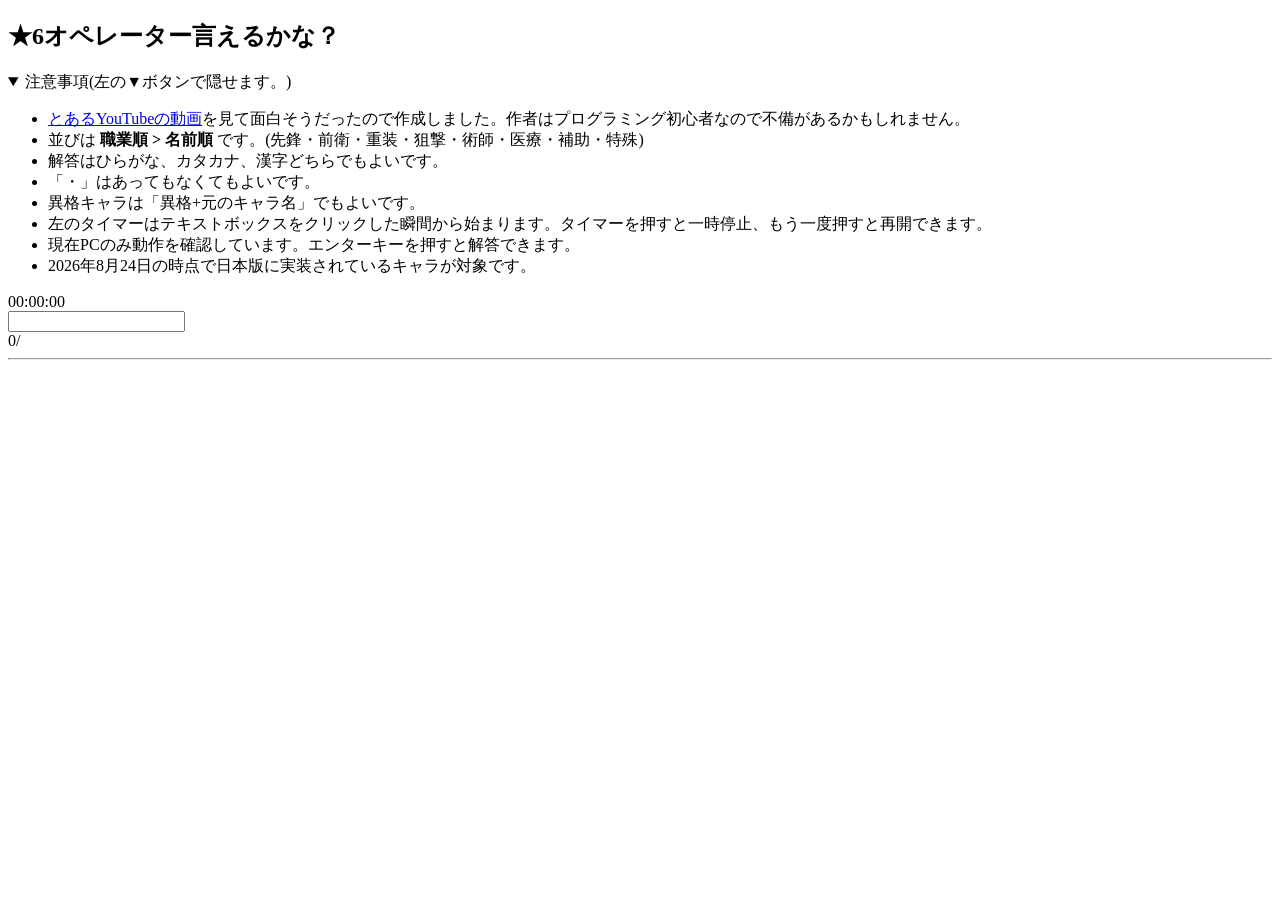
==== arknights/chara6ans.html @ feb24980 "Create chara6ans.html" ====
<!DOCTYPE html>
<html>
<head>
  <meta charset="UTF-8">
  <title>★6オペレーター言えるかな？</title>
  <link rel="stylesheet" href="./css/chara6ans.css" type="text/css">
</head>
<body>
  <header>
    <h2>★6オペレーター言えるかな？</h2>
    <details open><summary>注意事項(左の▼ボタンで隠せます。)</summary>
      <!-- リスト -->
      <ul>
        <li><a href="https://www.youtube.com/watch?v=WDg3FtI_yYk">とあるYouTubeの動画</a>を見て面白そうだったので作成しました。作者はプログラミング初心者なので不備があるかもしれません。</li>
        <li>並びは <strong>職業順 > 名前順</strong> です。(先鋒・前衛・重装・狙撃・術師・医療・補助・特殊)</li>
        <li>解答はひらがな、カタカナ、漢字どちらでもよいです。</li>
        <li>「・」はあってもなくてもよいです。</li>
        <li>異格キャラは「異格+元のキャラ名」でもよいです。</li>
        <li>左のタイマーはテキストボックスをクリックした瞬間から始まります。タイマーを押すと一時停止、もう一度押すと再開できます。</li>
        <li>現在PCのみ動作を確認しています。エンターキーを押すと解答できます。</li>
        <li>2026年8月24日の時点で日本版に実装されているキャラが対象です。</li>
      </ul>
    </details>

    <!-- 解答部分 -->
    <div class="grid-container">
      <!-- タイマー -->
      <div class="grid__item" id="gi1">
        <div class="ansPlace" id="timer">00:00:00</div>
      </div>

      <!-- テキストボックス -->
      <div class="grid__item" id="gi2">
        <input type="text" name="characterName" id="inputBox" autocomplete="off">
      </div>

      <!-- カウント -->
      <div class="grid__item" id="gi3">
        <div class="ansPlace">
          <span id="counter">0</span>/
          <span id="counter2"></span>
        </div>
      </div>
    </div>
    <hr>
  </header>

  <div id="result"></div>

  <script src="./js/chara6ans.js"></script>

</body>
</html>
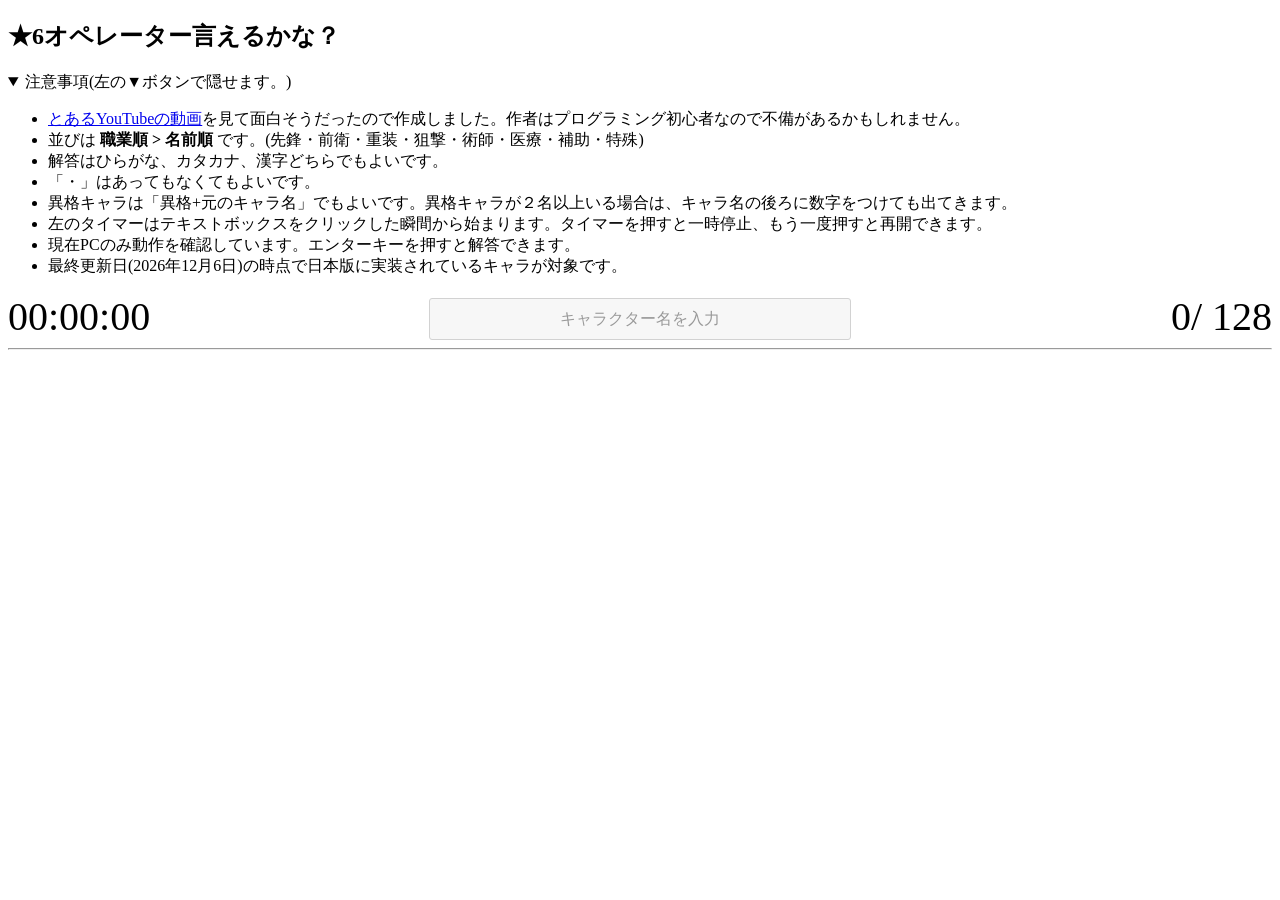
==== commit f2fbdd44: "新キャラ追加など" ====
--- a/arknights/chara6ans.html
+++ b/arknights/chara6ans.html
@@ -15,10 +15,10 @@
         <li>並びは <strong>職業順 > 名前順</strong> です。(先鋒・前衛・重装・狙撃・術師・医療・補助・特殊)</li>
         <li>解答はひらがな、カタカナ、漢字どちらでもよいです。</li>
         <li>「・」はあってもなくてもよいです。</li>
-        <li>異格キャラは「異格+元のキャラ名」でもよいです。</li>
+        <li>異格キャラは「異格+元のキャラ名」でもよいです。異格キャラが２名以上いる場合は、キャラ名の後ろに数字をつけても出てきます。</li>
         <li>左のタイマーはテキストボックスをクリックした瞬間から始まります。タイマーを押すと一時停止、もう一度押すと再開できます。</li>
         <li>現在PCのみ動作を確認しています。エンターキーを押すと解答できます。</li>
-        <li>2026年8月24日の時点で日本版に実装されているキャラが対象です。</li>
+        <li>最終更新日(<time id="modified_date"></time>)の時点で日本版に実装されているキャラが対象です。</li>
       </ul>
     </details>
 
@@ -37,14 +37,15 @@
       <!-- カウント -->
       <div class="grid__item" id="gi3">
         <div class="ansPlace">
-          <span id="counter">0</span>/
-          <span id="counter2"></span>
+          <span id="numerator">0</span>/
+          <span id="denominator"></span>
         </div>
       </div>
     </div>
     <hr>
   </header>
 
+  <!-- 結果部分 -->
   <div id="result"></div>
 
   <script src="./js/chara6ans.js"></script>
--- a/arknights/css/chara6ans.css
+++ b/arknights/css/chara6ans.css
@@ -0,0 +1,76 @@
+/* 上部分 */
+header {
+  position: sticky;
+  top: 0;
+  background-color: white;
+}
+
+.grid-container {
+  display: grid;
+  grid-template-columns: 1fr 1fr 1fr;
+  grid-template-rows:1fr;
+  align-items: flex-end;
+}
+
+/* .grid__item {
+    border-left: solid 1px black;
+    border-right: solid 1px black;
+    border-top: solid 1px black;
+    border-bottom: solid 1px black;
+} */
+
+.ansPlace {
+  font-size: 40px;
+}
+
+#timer {
+  width: fit-content;
+}
+
+#gi3 {
+  margin: 0 0 0 auto;
+}
+
+#inputBox {
+  width: 25em;
+  padding: 8px 10px;
+  border: 1px solid #d2d2d2;
+  border-radius: 3px;
+  background: #f7f7f7;
+  font-size: 1em;
+  line-height: 1.5;
+  text-align: center;
+  /* vertical-align: bottom; */
+}
+
+#inputBox::placeholder {
+  color: #999;
+}
+
+/* 結果部分 */
+#result {
+  display: grid;
+  grid-template-columns: repeat(auto-fit, minmax(200px, 200px));
+  margin-top: 20px;
+  /* place-items: center; */
+}
+
+.ansGridItem {
+  display: grid;
+  width: 200px;
+  /* border-left: solid 1px black;
+  border-right: solid 1px black;
+  border-top: solid 1px black;
+  border-bottom: solid 1px black; */
+  justify-content: center;
+  align-items: center;
+}
+
+.ansDisplay {
+  /* border-left: solid 1px red;
+  border-right: solid 1px red;
+  border-top: solid 1px red;
+  border-bottom: solid 1px red; */
+  margin: 0 0 0 0;
+  text-align: center;
+}
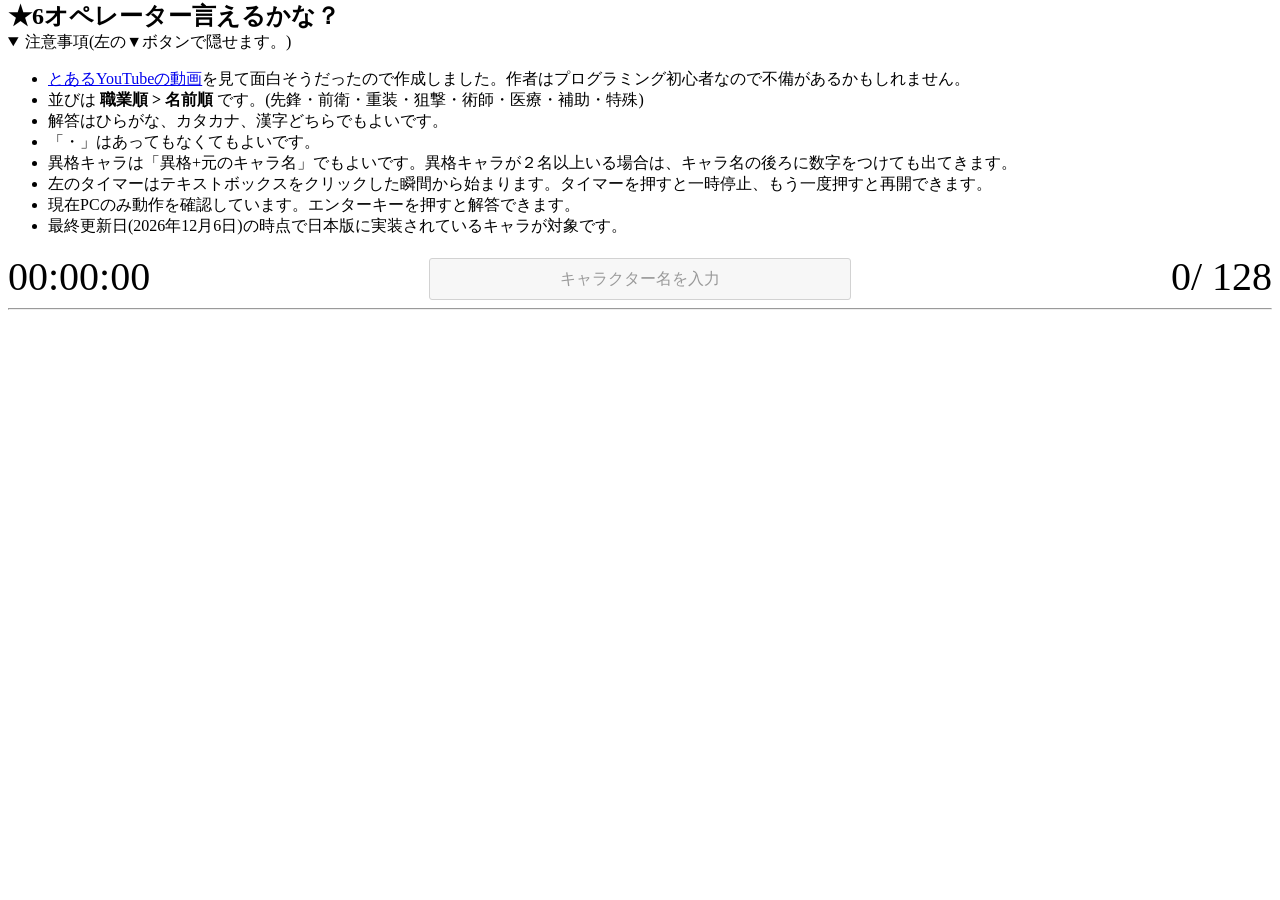
==== commit 5fb79075: "空白殲滅" ====
--- a/arknights/chara6ans.html
+++ b/arknights/chara6ans.html
@@ -6,7 +6,7 @@
   <link rel="stylesheet" href="./css/chara6ans.css" type="text/css">
 </head>
 <body>
-  <header>
+  <header class="header stickyHeader">
     <h2>★6オペレーター言えるかな？</h2>
     <details open><summary>注意事項(左の▼ボタンで隠せます。)</summary>
       <!-- リスト -->
--- a/arknights/css/chara6ans.css
+++ b/arknights/css/chara6ans.css
@@ -1,10 +1,21 @@
+body {
+  margin-top: 0;
+}
+
+h2 {
+  margin: 0;
+}
+
 /* 上部分 */
 header {
+  margin: 0;
+  /* padding: 8; */
+  background-color: white;
+}
+.stickyHeader {
   position: sticky;
   top: 0;
-  background-color: white;
 }
-
 .grid-container {
   display: grid;
   grid-template-columns: 1fr 1fr 1fr;
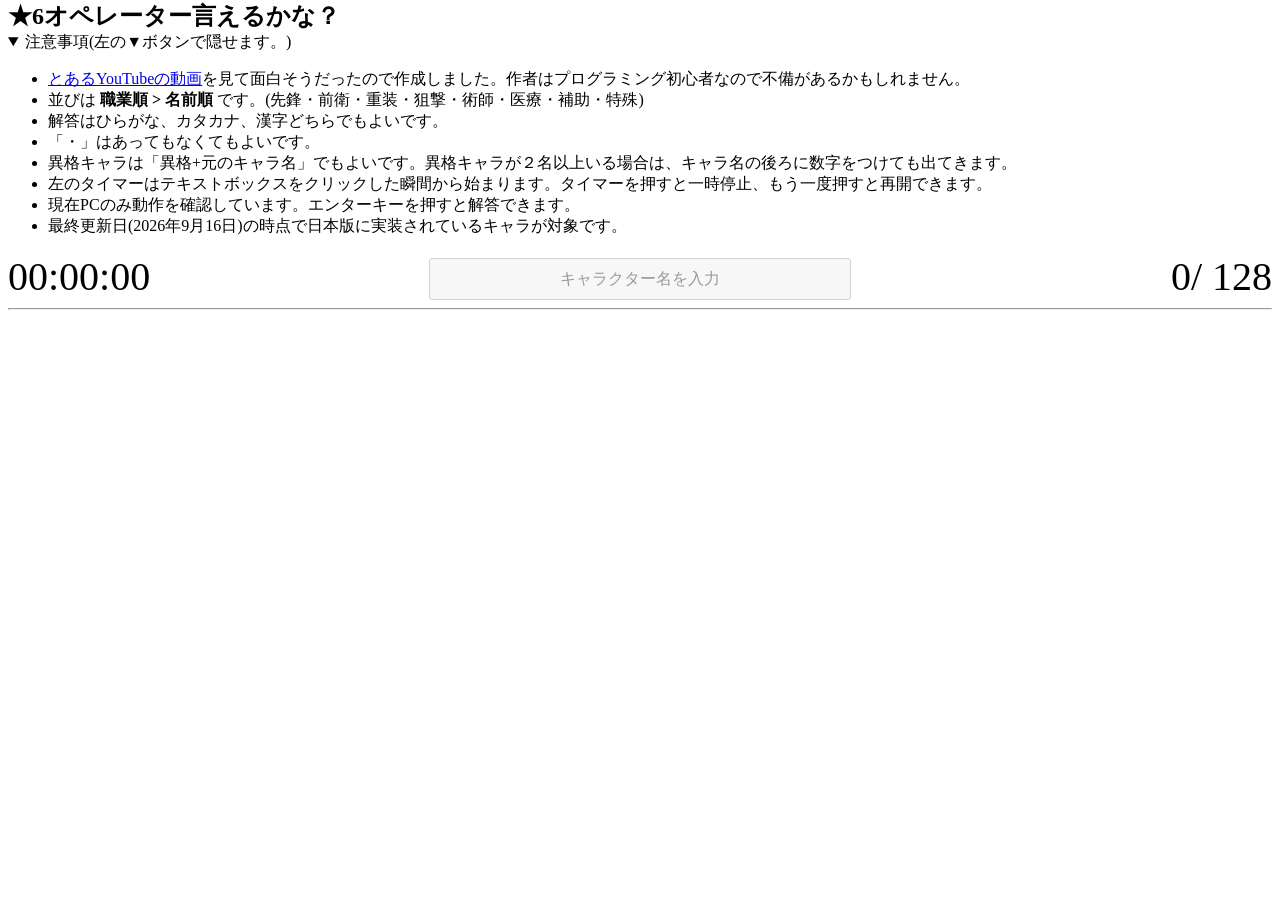
==== commit e410613c: "職業職分追加" ====
--- a/arknights/chara6ans.html
+++ b/arknights/chara6ans.html
@@ -18,7 +18,7 @@
         <li>異格キャラは「異格+元のキャラ名」でもよいです。異格キャラが２名以上いる場合は、キャラ名の後ろに数字をつけても出てきます。</li>
         <li>左のタイマーはテキストボックスをクリックした瞬間から始まります。タイマーを押すと一時停止、もう一度押すと再開できます。</li>
         <li>現在PCのみ動作を確認しています。エンターキーを押すと解答できます。</li>
-        <li>最終更新日(<time id="modified_date"></time>)の時点で日本版に実装されているキャラが対象です。</li>
+        <li>最終更新日(<time id="modified_date">2026年9月16日</time>)の時点で日本版に実装されているキャラが対象です。</li>
       </ul>
     </details>
 
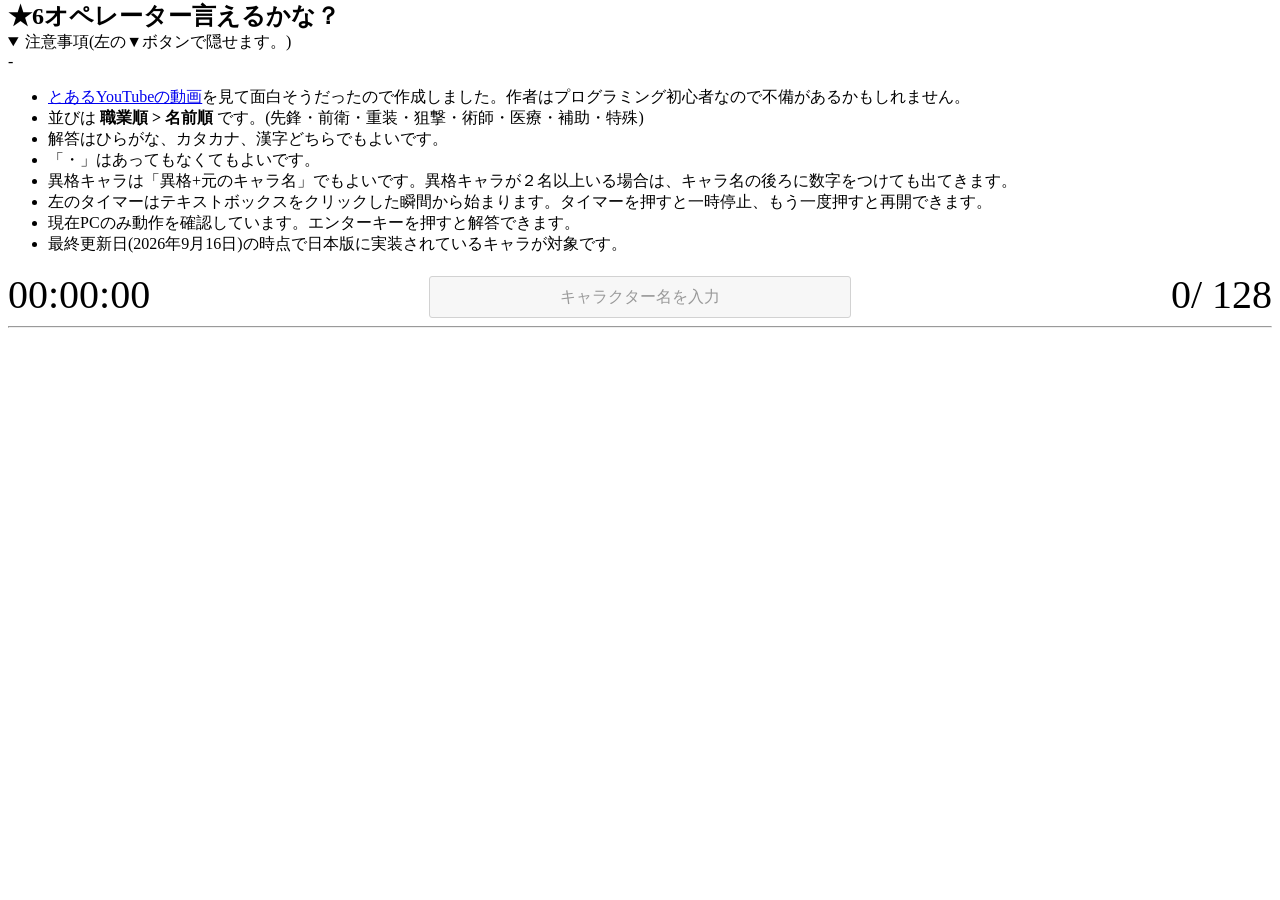
==== commit cac38c06: "解析ページ変更" ====
--- a/arknights/chara6ans.html
+++ b/arknights/chara6ans.html
@@ -4,11 +4,20 @@
   <meta charset="UTF-8">
   <title>★6オペレーター言えるかな？</title>
   <link rel="stylesheet" href="./css/chara6ans.css" type="text/css">
+  <!-- Google tag (gtag.js) -->
+  <script async src="https://www.googletagmanager.com/gtag/js?id=G-0RRBH7YGZY"></script>
+  <script>
+    window.dataLayer = window.dataLayer || [];
+    function gtag() { dataLayer.push(arguments); }
+    gtag('js', new Date());
+
+    gtag('config', 'G-0RRBH7YGZY');
+  </script>
 </head>
 <body>
   <header class="header stickyHeader">
     <h2>★6オペレーター言えるかな？</h2>
-    <details open><summary>注意事項(左の▼ボタンで隠せます。)</summary>
+    <details open>-<summary>注意事項(左の▼ボタンで隠せます。)</summary>
       <!-- リスト -->
       <ul>
         <li><a href="https://www.youtube.com/watch?v=WDg3FtI_yYk">とあるYouTubeの動画</a>を見て面白そうだったので作成しました。作者はプログラミング初心者なので不備があるかもしれません。</li>
